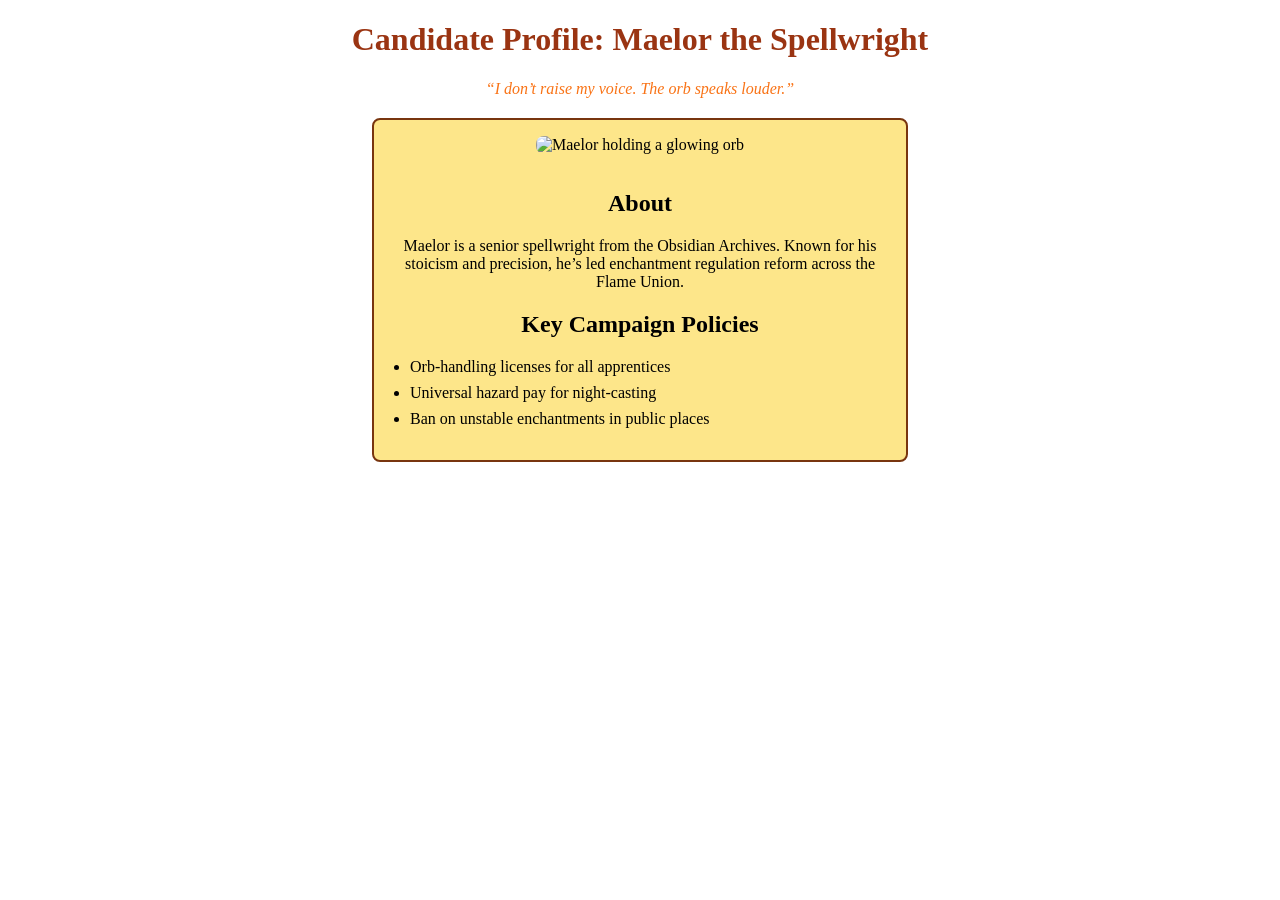
==== 03_Maelor_the_spellwright/index.html @ c7561e44 "pre lesson" ====
<!DOCTYPE html>
<html lang="en">
<head>
    <meta charset="UTF-8">
    <meta name="viewport" content="width=device-width, initial-scale=1.0">
    <title>Maelor The Spellwright</title>
    <link rel="stylesheet" href="styles.css">
</head>
<body>
    <h1>Candidate Profile: Maelor the Spellwright</h1>

    <p id="tagline">“I don’t raise my voice. The orb speaks louder.”</p>

    <div class="profile-card">
      <img src="https://images.unsplash.com/photo-1634409884980-a30da0b2b010?w=900&auto=format&fit=crop&q=60&ixlib=rb-4.0.3&ixid=M3wxMjA3fDB8MHxzZWFyY2h8M3x8d2l6YXJkfGVufDB8fDB8fHww" alt="Maelor holding a glowing orb" class="profile-img">

      <h2>About</h2>
      <p>Maelor is a senior spellwright from the Obsidian Archives. Known for his stoicism and precision, he’s led enchantment regulation reform across the Flame Union.</p>

      <h2>Key Campaign Policies</h2>
      <ul>
        <li>Orb-handling licenses for all apprentices</li>
        <li>Universal hazard pay for night-casting</li>
        <li>Ban on unstable enchantments in public places</li>
      </ul>
    </div>
</body>
</html>
---- 03_Maelor_the_spellwright/styles.css ----
h1 {
  color: #9A3412;
  text-align: center;
  font-size: 2rem;
}

#tagline {
  color: #F97316;
  font-style: italic;
  text-align: center;
}

.profile-card {
  border: 2px solid #78350F;
  background-color: #FDE68A;
  padding: 16px;
  margin: 20px auto;
  max-width: 500px;
  border-radius: 8px;
  text-align: center;
}

.profile-img {
  max-width: 100%;
  border-radius: 8px;
  margin-bottom: 16px;
}

ul {
  padding-left: 20px;
  text-align: left;
}

li {
  margin-bottom: 8px;
}
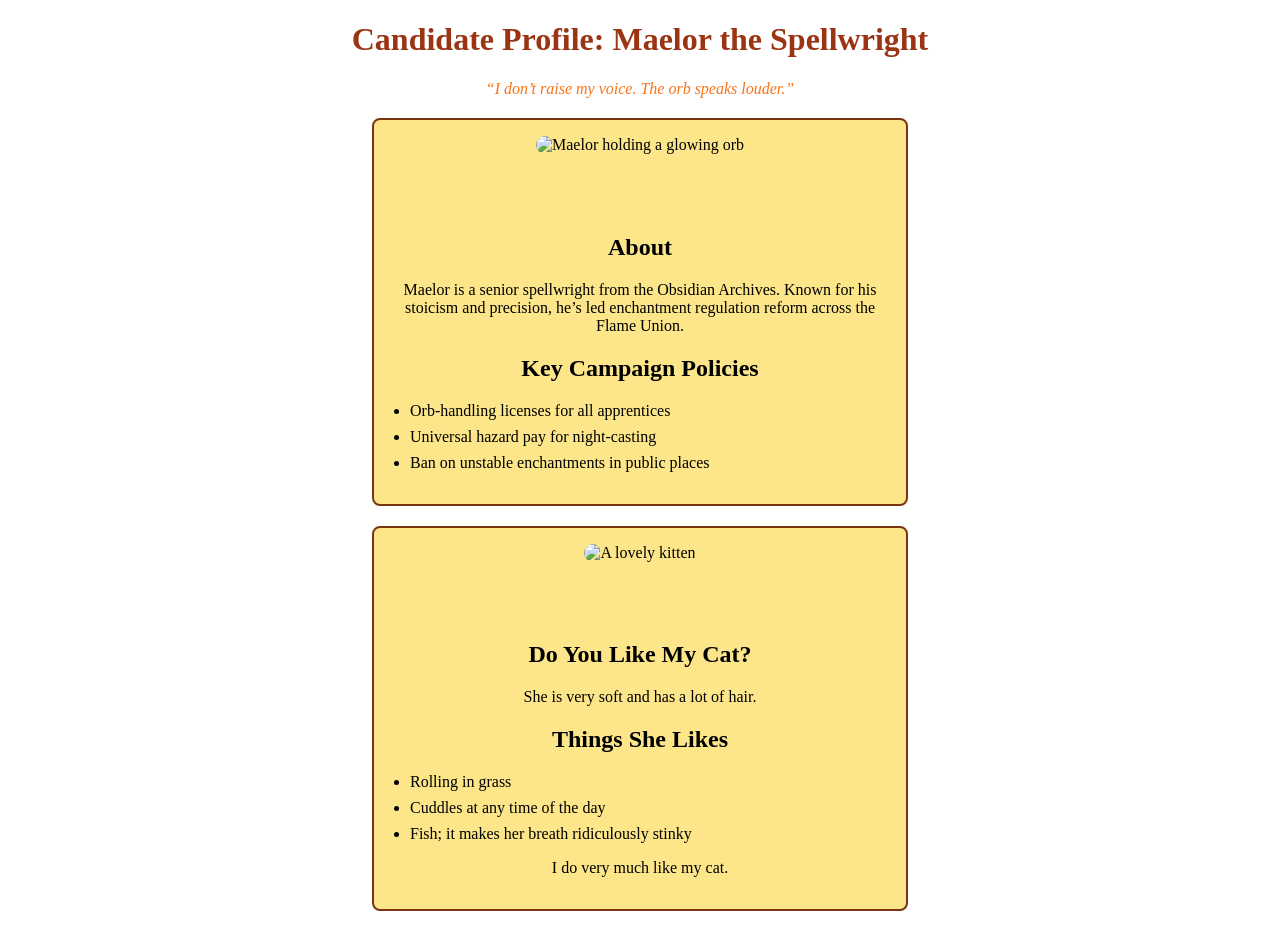
==== commit 61bdc7f9: "Working on part 5" ====
--- a/03_Maelor_the_spellwright/index.html
+++ b/03_Maelor_the_spellwright/index.html
@@ -24,6 +24,22 @@
         <li>Ban on unstable enchantments in public places</li>
       </ul>
     </div>
+
+    <div class="profile-card">
+      <img src="https://placecats/500/500" alt="A lovely kitten" class="profile-img">
+
+      <h2>Do You Like My Cat?</h2>
+      <p>She is very soft and has a lot of hair.</p>
+
+      <h2>Things She Likes</h2>
+      <ul>
+        <li>Rolling in grass</li>
+        <li>Cuddles at any time of the day</li>
+        <li>Fish; it makes her breath ridiculously stinky</li>
+      </ul>
+
+      <p>I do very much like my cat.</p>
+    </div>
 </body>
 </html>
 
--- a/03_Maelor_the_spellwright/styles.css
+++ b/03_Maelor_the_spellwright/styles.css
@@ -22,8 +22,8 @@
 
 .profile-img {
   max-width: 100%;
-  border-radius: 8px;
-  margin-bottom: 16px;
+  border-radius: 16px;
+  margin-bottom: 60px;
 }
 
 ul {
